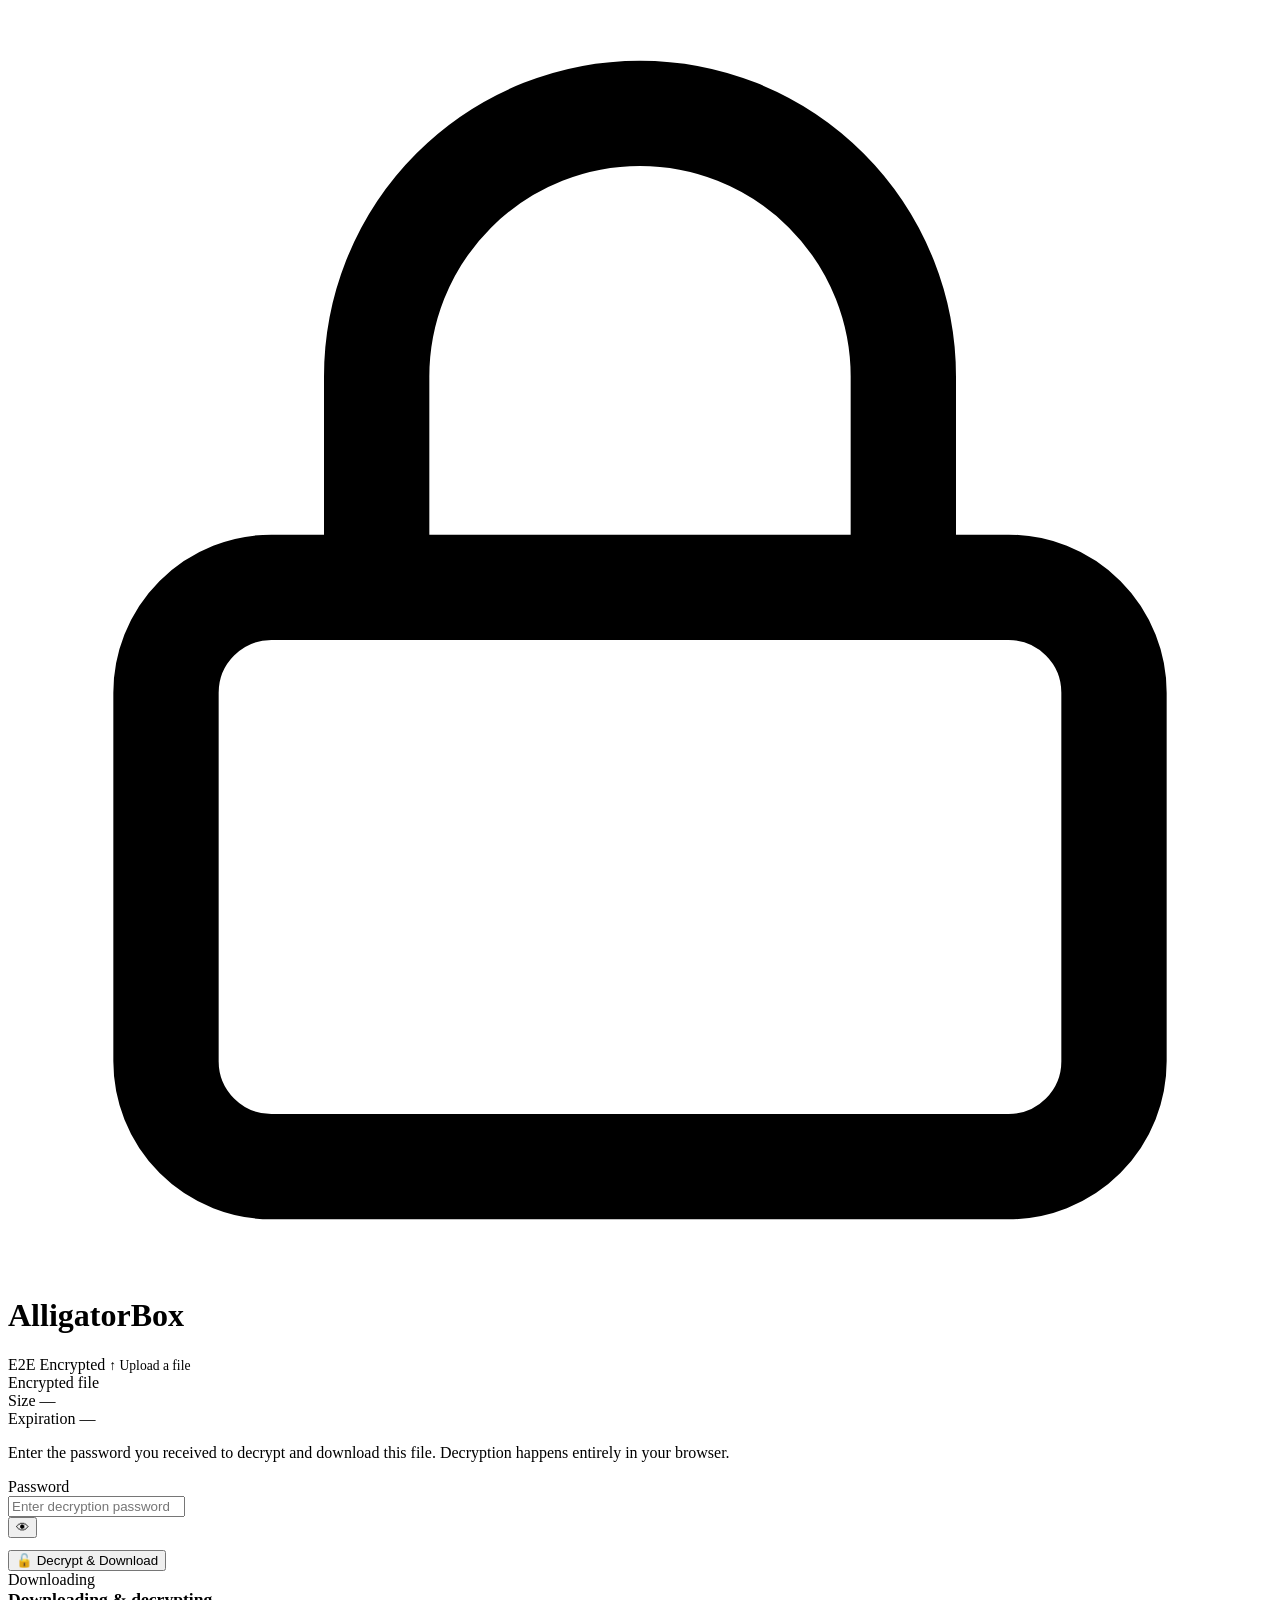
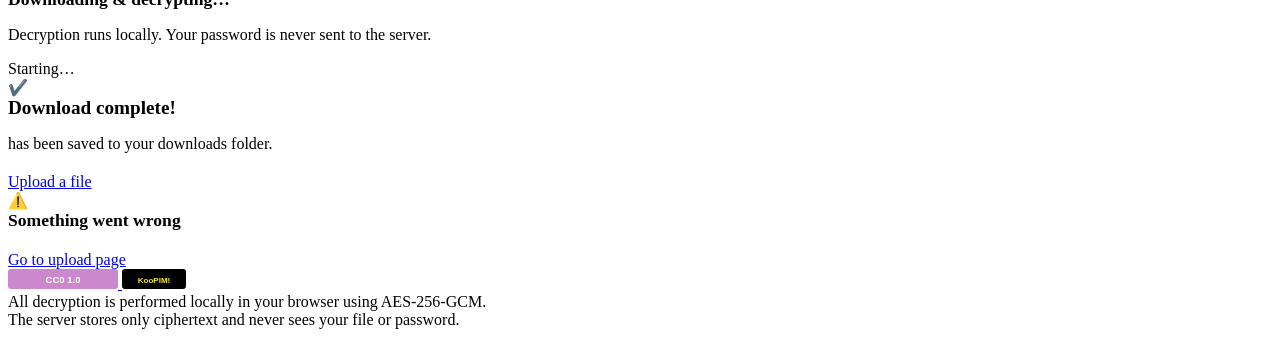
==== static/download.html @ 9060f34f "Initial commit: AlligatorBox — zero-knowledge encrypted file sharing - Go backend (net/http only, no" ====
<!DOCTYPE html>
<html lang="en">
<head>
    <meta charset="UTF-8">
    <meta name="viewport" content="width=device-width, initial-scale=1.0">
    <title>AlligatorBox - Download Encrypted File</title>
    <link rel="stylesheet" href="/assets/css/style.css">
</head>
<body>

<header>
    <div class="header-inner">
      <div class="logo">
        <svg viewBox="0 0 24 24" fill="none" stroke="currentColor" stroke-width="2" stroke-linecap="round" stroke-linejoin="round">
          <rect x="3" y="11" width="18" height="11" rx="2" ry="2"/>
          <path d="M7 11V7a5 5 0 0 1 10 0v4"/>
        </svg>
      </div>
      <h1>AlligatorBox</h1>
      <span class="badge badge-blue">E2E Encrypted</span>
      <a href="/" style="margin-left:auto;color:var(--muted);font-size:.85rem;text-decoration:none;">&uarr; Upload a file</a>
    </div>
</header>

<main>

    <!-- - Info / password entry state -->
    <div id="info-state" class="hidden">
      <div class="card">
        <div class="card-title">Encrypted file</div>

        <div class="meta-grid">
          <div class="meta-row">
            <span class="meta-key">Size</span>
            <span class="meta-val" id="meta-size">&mdash;</span>
          </div>
          <div class="meta-row">
            <span class="meta-key">Expiration</span>
            <span class="meta-val" id="meta-expiry">&mdash;</span>
          </div>
        </div>

        <p class="text-muted mb-1">Enter the password you received to decrypt and download this file. Decryption happens entirely in your browser.</p>

        <label for="password" style="margin-top:.75rem;display:block;">Password</label>
        <div class="pass-wrap">
          <input type="password" id="password" placeholder="Enter decryption password" autocomplete="off" spellcheck="false">
          <div class="pass-actions">
            <button class="icon-btn" id="toggle-pass" title="Show/hide">&#128065;</button>
          </div>
        </div>

        <button class="btn btn-primary" id="download-btn" style="margin-top:.75rem;">
          &#128275; Decrypt &amp; Download
        </button>
      </div>
    </div>


    <!-- - Download / decrypt progress -->
    <div id="download-state" class="hidden">
      <div class="card">
        <div class="card-title">Downloading</div>
        <div style="font-size:1.1rem;font-weight:600;margin-bottom:.5rem;">Downloading &amp; decrypting&hellip;</div>
        <p class="text-muted mb-1">Decryption runs locally. Your password is never sent to the server.</p>
        <div class="progress-wrap">
          <div class="progress-bar" id="dl-progress-bar"></div>
        </div>
        <div class="progress-label" id="dl-progress-label">Starting&hellip;</div>
      </div>
    </div>


    <!-- - Done state -->
    <div id="done-state" class="hidden">
      <div class="card text-center">
        <div class="success-icon">&#10004;&#65039;</div>
        <div style="font-size:1.2rem;font-weight:700;margin-bottom:.25rem;">Download complete!</div>
        <p class="text-muted"><span id="done-filename" style="color:var(--text);font-weight:500;"></span> has been saved to your downloads folder.</p>
        <div style="margin-top:1.25rem;">
          <a href="/" class="btn btn-secondary">Upload a file</a>
        </div>
      </div>
    </div>


    <!-- - Error state -->
    <div id="error-state" class="hidden">
      <div class="card text-center">
        <div class="success-icon">&#9888;&#65039;</div>
        <div style="font-size:1.1rem;font-weight:700;margin-bottom:.5rem;">Something went wrong</div>
        <p class="text-muted" id="error-msg"></p>
        <div style="margin-top:1.25rem;">
          <a href="/" class="btn btn-secondary">Go to upload page</a>
        </div>
      </div>
    </div>

</main>

<footer>
    <div class="footer-badges">
      <a href="https://creativecommons.org/publicdomain/zero/1.0/" target="_blank" rel="noopener">
        <svg width="110" height="20" viewBox="0 0 110 20" xmlns="http://www.w3.org/2000/svg">
          <rect width="110" height="20" rx="3" fill="#C8C"/>
          <text x="55" y="14" text-anchor="middle" fill="#fff" font-size="9.5" font-weight="700" font-family="sans-serif">CC0 1.0</text>
        </svg>
      </a>
      <a href="https://kopimi.com" target="_blank" rel="noopener">
        <svg width="64" height="20" viewBox="0 0 64 20" xmlns="http://www.w3.org/2000/svg">
          <rect width="64" height="20" rx="3" fill="#000"/>
          <text x="32" y="13.5" text-anchor="middle" fill="#F9EB19" font-size="8" font-weight="700" font-family="sans-serif">KooPIM!</text>
        </svg>
      </a>
    </div>
   All decryption is performed locally in your browser using AES-256-GCM.<br>
   The server stores only ciphertext and never sees your file or password.
</footer>

<script src="/assets/js/crypto-utils.js"></script>
<script src="/assets/js/download.js"></script>
</body>
</html>
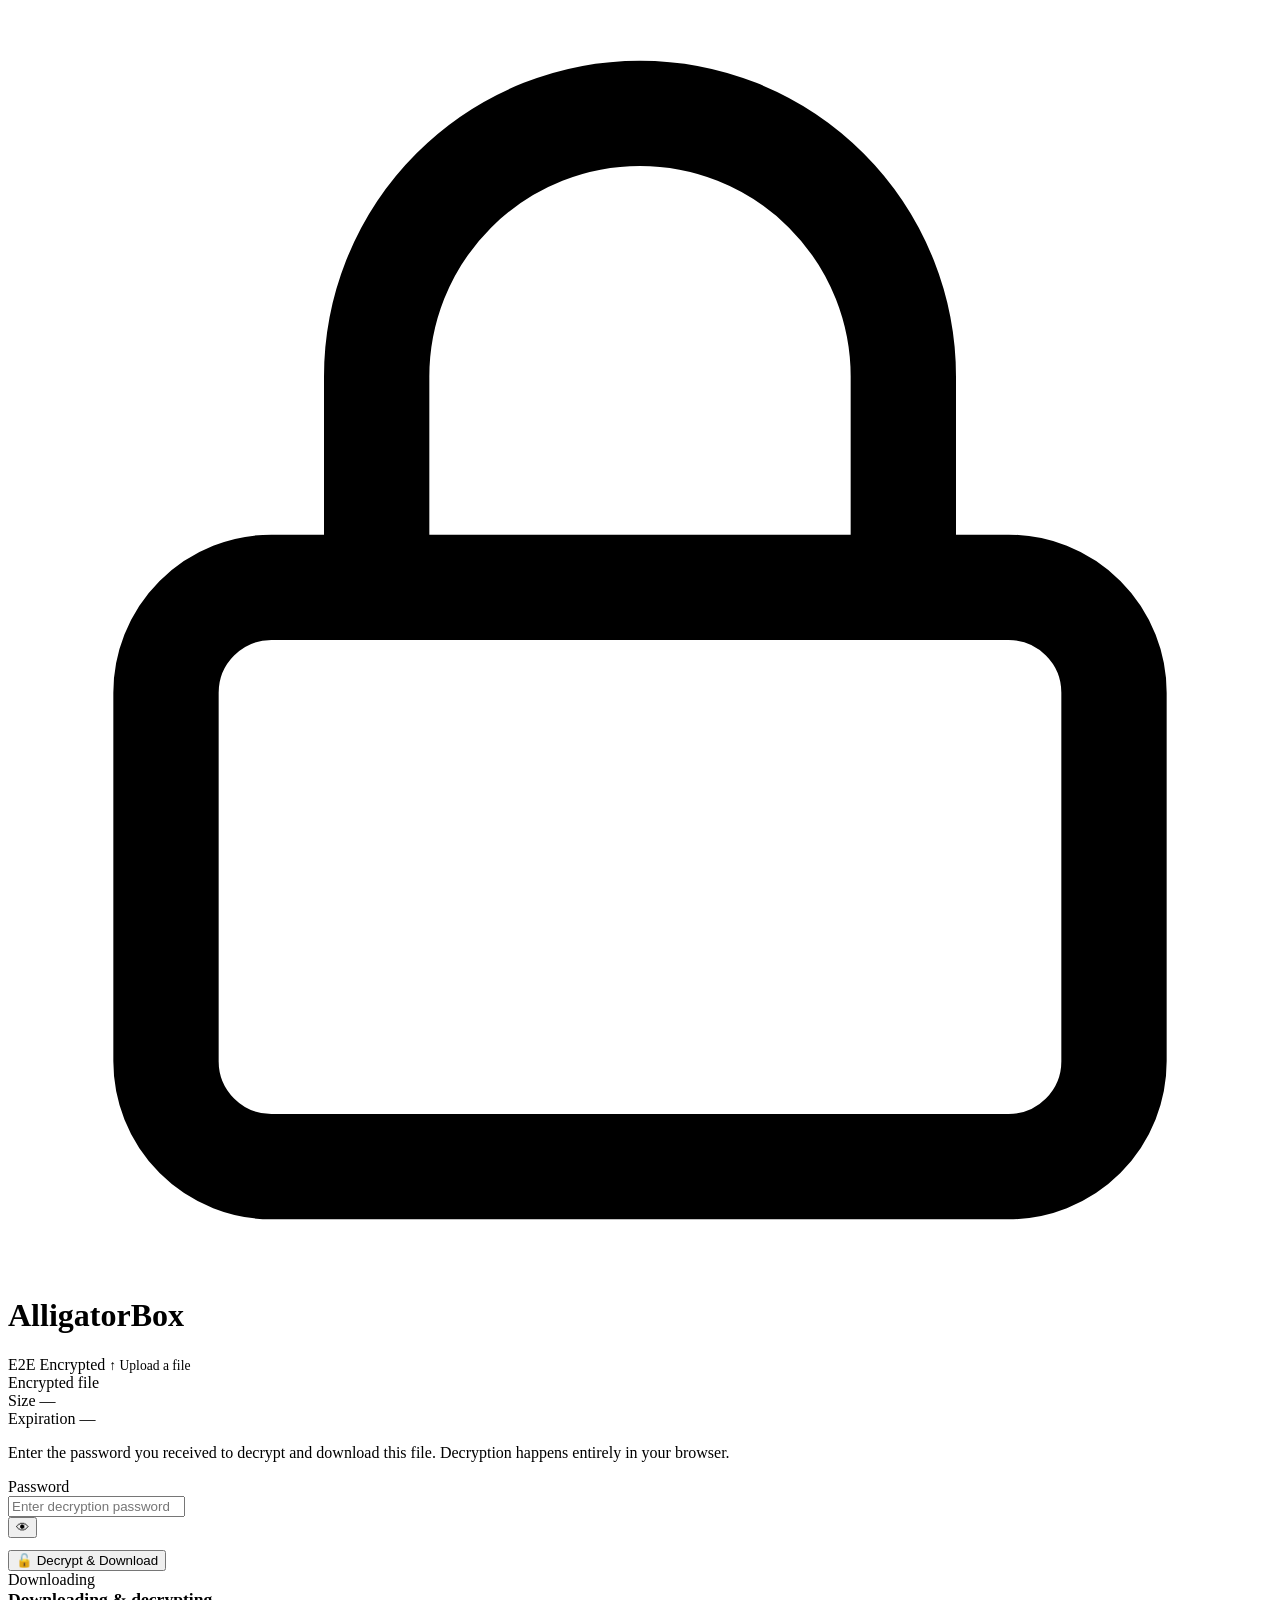
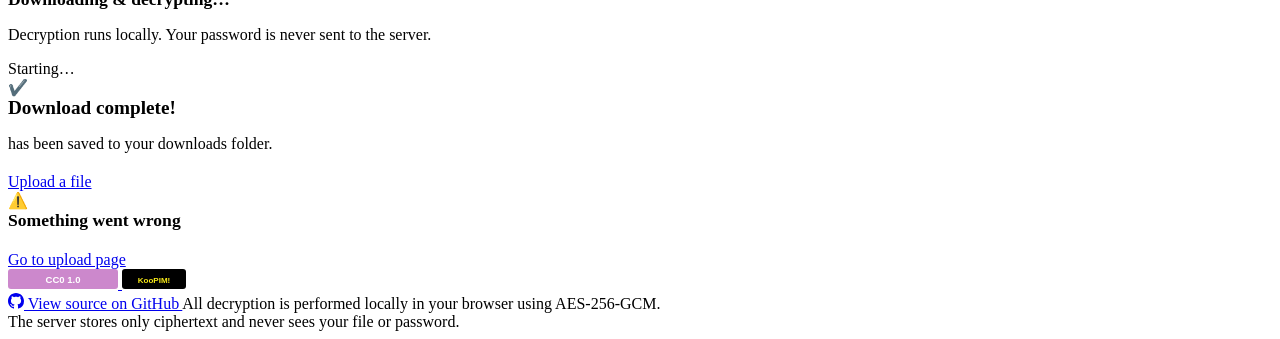
==== commit 8caf1fd3: "update UX and add github source" ====
--- a/static/download.html
+++ b/static/download.html
@@ -113,6 +113,10 @@
         </svg>
       </a>
     </div>
+   <a href="https://github.com/frankabjr/alligatorbox" target="_blank" rel="noopener" class="footer-repo" title="View source on GitHub">
+     <svg width="16" height="16" viewBox="0 0 16 16" fill="currentColor" aria-hidden="true"><path d="M8 0C3.58 0 0 3.58 0 8c0 3.54 2.29 6.53 5.47 7.59.4.07.55-.17.55-.38 0-.19-.01-.82-.01-1.49-2.01.37-2.53-.49-2.69-.94-.09-.23-.48-.94-.82-1.13-.28-.15-.68-.52-.01-.53.63-.01 1.08.58 1.23.82.72 1.21 1.87.87 2.33.66.07-.52.28-.87.51-1.07-1.78-.2-3.64-.89-3.64-3.95 0-.87.31-1.59.82-2.15-.08-.2-.36-1.02.08-2.12 0 0 .67-.21 2.2.82.64-.18 1.32-.27 2-.27.68 0 1.36.09 2 .27 1.53-1.04 2.2-.82 2.2-.82.44 1.1.16 1.92.08 2.12.51.56.82 1.27.82 2.15 0 3.07-1.87 3.75-3.65 3.95.29.25.54.73.54 1.48 0 1.07-.01 1.93-.01 2.2 0 .21.15.46.55.38A8.013 8.013 0 0 0 16 8c0-4.42-3.58-8-8-8z"/></svg>
+     View source on GitHub
+   </a>
    All decryption is performed locally in your browser using AES-256-GCM.<br>
    The server stores only ciphertext and never sees your file or password.
 </footer>
